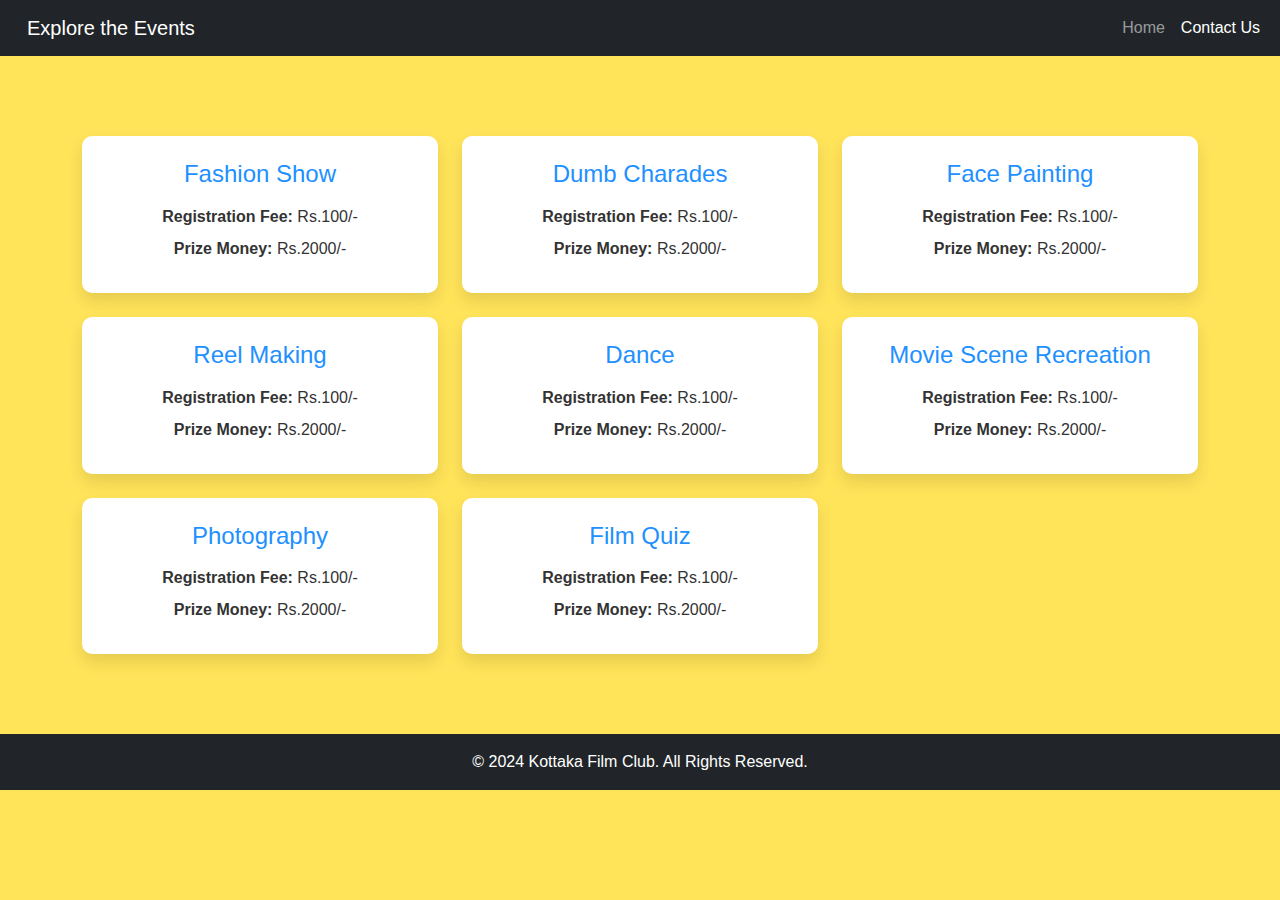
==== events.html @ e1348350 "Add files via upload" ====
<!DOCTYPE html>
<html lang="en">
<head>
  <meta charset="UTF-8">
  <meta name="viewport" content="width=device-width, initial-scale=1.0">
  <title>Events - Kottaka Film Club</title>
  <link rel="stylesheet" href="https://cdn.jsdelivr.net/npm/bootstrap@5.3.0/dist/css/bootstrap.min.css">
  <link rel="stylesheet" href="events.css">
</head>
<body>
  <nav class="navbar navbar-expand-lg navbar-dark bg-dark">
    <div class="container-fluid">
      <a class="navbar-brand" href="#"
      style="padding-left: 15px;">Explore the Events</a>
      <button class="navbar-toggler" type="button" data-bs-toggle="collapse" data-bs-target="#navbarNav" aria-controls="navbarNav" aria-expanded="false" aria-label="Toggle navigation">
        <span class="navbar-toggler-icon"></span>
      </button>
      <div class="collapse navbar-collapse" id="navbarNav">
        <ul class="navbar-nav ms-auto">
          <li class="nav-item">
            <a class="nav-link" href="index.html">Home</a>
          </li>
          <li class="nav-item">
            <a class="nav-link active" href="events.html">Contact Us</a>
          </li>
          
        </ul>
      </div>
    </div>
  </nav>

  <section class="events-section container py-5">
    <div class="row g-4">
      <div class="col-md-6 col-lg-4">
        <div class="event-card">
          <h2>Fashion Show</h2>
          <p><strong>Registration Fee:</strong> Rs.100/-</p>
          <p><strong>Prize Money:</strong> Rs.2000/-</p>
        </div>
      </div>
      <div class="col-md-6 col-lg-4">
        <div class="event-card">
          <h2>Dumb Charades</h2>
          <p><strong>Registration Fee:</strong> Rs.100/-</p>
          <p><strong>Prize Money:</strong> Rs.2000/-</p>
        </div>
      </div>
      <div class="col-md-6 col-lg-4">
        <div class="event-card">
          <h2>Face Painting</h2>
          <p><strong>Registration Fee:</strong> Rs.100/-</p>
          <p><strong>Prize Money:</strong> Rs.2000/-</p>
        </div>
      </div>
      <div class="col-md-6 col-lg-4">
        <div class="event-card">
          <h2>Reel Making</h2>
          <p><strong>Registration Fee:</strong> Rs.100/-</p>
          <p><strong>Prize Money:</strong> Rs.2000/-</p>
        </div>
      </div>
      <div class="col-md-6 col-lg-4">
        <div class="event-card">
          <h2>Dance</h2>
          <p><strong>Registration Fee:</strong> Rs.100/-</p>
          <p><strong>Prize Money:</strong> Rs.2000/-</p>
        </div>
      </div>
      <div class="col-md-6 col-lg-4">
        <div class="event-card">
          <h2>Movie Scene Recreation</h2>
          <p><strong>Registration Fee:</strong> Rs.100/-</p>
          <p><strong>Prize Money:</strong> Rs.2000/-</p>
        </div>
      </div>
      <div class="col-md-6 col-lg-4">
        <div class="event-card">
          <h2>Photography</h2>
          <p><strong>Registration Fee:</strong> Rs.100/-</p>
          <p><strong>Prize Money:</strong> Rs.2000/-</p>
        </div>
      </div>
      <div class="col-md-6 col-lg-4">
        <div class="event-card">
          <h2>Film Quiz</h2>
          <p><strong>Registration Fee:</strong> Rs.100/-</p>
          <p><strong>Prize Money:</strong> Rs.2000/-</p>
        </div>
      </div>
    </div>
  </section>

  <footer class="bg-dark text-white text-center py-3">
    <p>&copy; 2024 Kottaka Film Club. All Rights Reserved.</p>
  </footer>

  <script src="https://cdn.jsdelivr.net/npm/bootstrap@5.3.0/dist/js/bootstrap.bundle.min.js"></script>
</body>
</html>
---- events.css ----
body, h1, h2, p {
    margin: 0;
    padding: 0;
    box-sizing: border-box;
  }
  
  body {
    font-family: 'Arial', sans-serif;
    background-color: #ffe359;
    color: #333;
  }

  header {
    background-color: #75000000;
    color: #000000;
    padding: 2rem;
    text-align: center;
  }
  
  header h1 {
    font-size: 2.5rem;
    margin-bottom: 1rem;
  }
  
  header p {
    font-size: 1.2rem;
  }
  
  .events-section {
    margin-top: 2rem;
  }
  
  .event-card {
    background-color: #fff;
    padding: 1.5rem;
    border-radius: 10px;
    box-shadow: 0 8px 15px rgba(0, 0, 0, 0.1);
    transition: transform 0.3s ease, box-shadow 0.3s ease;
    text-align: center;
  }
  
  .event-card h2 {
    font-size: 1.5rem;
    color: #1E90FF;
    margin-bottom: 1rem;
  }
  
  .event-card p {
    font-size: 1rem;
    color: #333;
    margin: 0.5rem 0;
  }
  
  .event-card:hover {
    transform: translateY(-5px);
    box-shadow: 0 12px 20px rgba(0, 0, 0, 0.2);
  }

  footer {
    margin-top: 2rem;
    background-color: #000;
    color: #fff;
    text-align: center;
    padding: 1rem;
  }
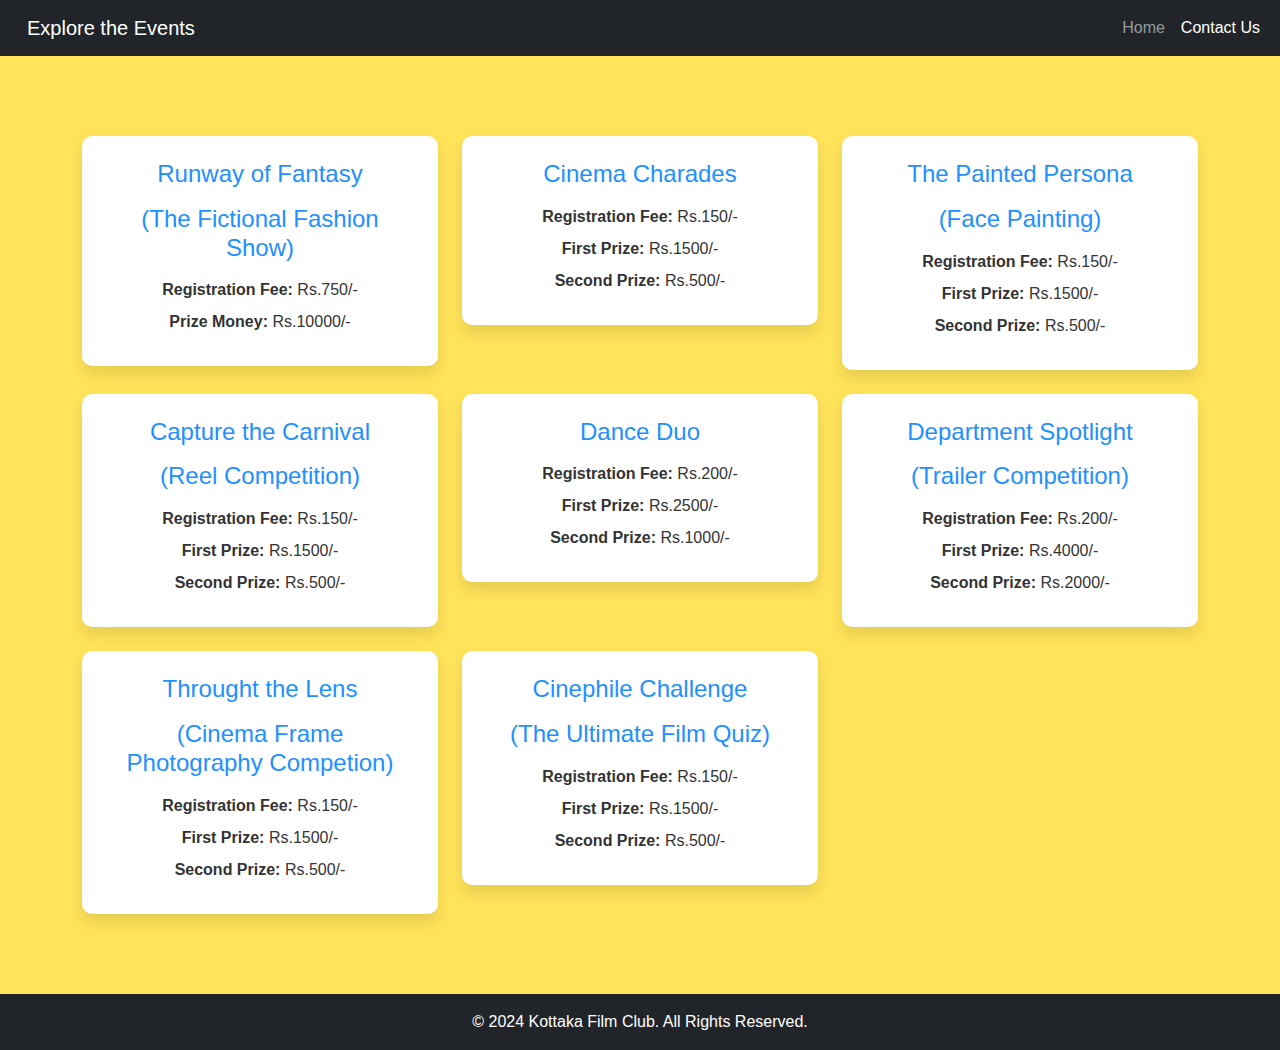
==== commit 1c3d545c: "Update events.html" ====
--- a/events.html
+++ b/events.html
@@ -32,59 +32,97 @@
   <section class="events-section container py-5">
     <div class="row g-4">
       <div class="col-md-6 col-lg-4">
-        <div class="event-card">
-          <h2>Fashion Show</h2>
-          <p><strong>Registration Fee:</strong> Rs.100/-</p>
-          <p><strong>Prize Money:</strong> Rs.2000/-</p>
-        </div>
+        <a href="https://docs.google.com/forms/d/e/1FAIpQLSef0jXWjcgyNFOSwSrGX2Urhkmdyq2OgsK-n2dpYC6xoCYkPw/viewform?usp=header" 
+        target="_blank" style="text-decoration: none;">
+          <div class="event-card">
+              <h2>Runway of Fantasy</h2>
+              <h2 class="event-sub">(The Fictional Fashion Show)</h2>
+              <p><strong>Registration Fee:</strong> Rs.750/-</p>
+              <p><strong>Prize Money:</strong> Rs.10000/-</p>
+          </div>
+        </a>
       </div>
       <div class="col-md-6 col-lg-4">
-        <div class="event-card">
-          <h2>Dumb Charades</h2>
-          <p><strong>Registration Fee:</strong> Rs.100/-</p>
-          <p><strong>Prize Money:</strong> Rs.2000/-</p>
-        </div>
+        <a href="https://docs.google.com/forms/d/e/1FAIpQLSfgc0_alQLm6rW76Nei1hwEWrpiuKshq1z3o8sYUv36s-8a4Q/viewform?usp=header" 
+        target="_blank" style="text-decoration: none;">
+          <div class="event-card">
+            <h2>Cinema Charades</h2>
+            <p><strong>Registration Fee:</strong> Rs.150/-</p>
+            <p><strong>First Prize:</strong> Rs.1500/-</p>
+            <p><strong>Second Prize:</strong> Rs.500/-</p>
+          </div>
+        </a>
       </div>
       <div class="col-md-6 col-lg-4">
-        <div class="event-card">
-          <h2>Face Painting</h2>
-          <p><strong>Registration Fee:</strong> Rs.100/-</p>
-          <p><strong>Prize Money:</strong> Rs.2000/-</p>
-        </div>
+        <a href="https://docs.google.com/forms/d/e/1FAIpQLSd5-NkDKj5oeCDc9Lm8lnsl1JADTl8_XMmudvwVcVeKSqGTVw/viewform?usp=header" 
+        target="_blank" style="text-decoration: none;">
+          <div class="event-card">
+            <h2>The Painted Persona</h2>
+            <h2 class="event-sub">(Face Painting)</h2>
+            <p><strong>Registration Fee:</strong> Rs.150/-</p>
+            <p><strong>First Prize:</strong> Rs.1500/-</p>
+            <p><strong>Second Prize:</strong> Rs.500/-</p>
+          </div>
+        </a>
       </div>
       <div class="col-md-6 col-lg-4">
-        <div class="event-card">
-          <h2>Reel Making</h2>
-          <p><strong>Registration Fee:</strong> Rs.100/-</p>
-          <p><strong>Prize Money:</strong> Rs.2000/-</p>
-        </div>
+        <a href="https://docs.google.com/forms/d/e/1FAIpQLScuaLPp5p_Vvbk9Q7PiWQuDhiRM7dB5Vf9ojd99C1GCPz2U8Q/viewform?usp=header" 
+        target="_blank" style="text-decoration: none;">
+          <div class="event-card">
+            <h2>Capture the Carnival</h2>
+            <h2 class="event-sub">(Reel Competition)</h2>
+            <p><strong>Registration Fee:</strong> Rs.150/-</p>
+            <p><strong>First Prize:</strong> Rs.1500/-</p>
+            <p><strong>Second Prize:</strong> Rs.500/-</p>
+          </div>
+        </a>
       </div>
       <div class="col-md-6 col-lg-4">
-        <div class="event-card">
-          <h2>Dance</h2>
-          <p><strong>Registration Fee:</strong> Rs.100/-</p>
-          <p><strong>Prize Money:</strong> Rs.2000/-</p>
-        </div>
+        <a href="https://docs.google.com/forms/d/e/1FAIpQLSeT9etV0f0Wpvt8HmSgNeT7LWzGpmiiRwSs65UHyGGFP7Sujw/viewform?usp=header" 
+        target="_blank" style="text-decoration: none;">
+          <div class="event-card">
+            <h2>Dance Duo</h2>
+            <p><strong>Registration Fee:</strong> Rs.200/-</p>
+            <p><strong>First Prize:</strong> Rs.2500/-</p>
+            <p><strong>Second Prize:</strong> Rs.1000/-</p>
+          </div>
+        </a>
       </div>
       <div class="col-md-6 col-lg-4">
-        <div class="event-card">
-          <h2>Movie Scene Recreation</h2>
-          <p><strong>Registration Fee:</strong> Rs.100/-</p>
-          <p><strong>Prize Money:</strong> Rs.2000/-</p>
-        </div>
+        <a href="https://docs.google.com/forms/d/e/1FAIpQLSdB44ZsXVo-eC2FviDWwmnamSu4spy9nbEP3IVtHRLCe-GUog/viewform?usp=dialog" 
+        target="_blank" style="text-decoration: none;">
+          <div class="event-card">
+            <h2>Department Spotlight</h2>
+            <h2 class="event-sub">(Trailer Competition)</h2>
+            <p><strong>Registration Fee:</strong> Rs.200/-</p>
+            <p><strong>First Prize:</strong> Rs.4000/-</p>
+            <p><strong>Second Prize:</strong> Rs.2000/-</p>
+          </div>
+        </a>
       </div>
       <div class="col-md-6 col-lg-4">
-        <div class="event-card">
-          <h2>Photography</h2>
-          <p><strong>Registration Fee:</strong> Rs.100/-</p>
-          <p><strong>Prize Money:</strong> Rs.2000/-</p>
-        </div>
+        <a href="https://docs.google.com/forms/d/e/1FAIpQLSerAuEcdo5VMVJRuMLHvmkKWppT6mL5IpTUq9xkb5ICWe2fBQ/viewform?usp=header" 
+        target="_blank" style="text-decoration: none;">
+          <div class="event-card">
+            <h2>Throught the Lens</h2>
+            <h2 class="event-sub">(Cinema Frame Photography Competion)</h2>
+            <p><strong>Registration Fee:</strong> Rs.150/-</p>
+            <p><strong>First Prize:</strong> Rs.1500/-</p>
+            <p><strong>Second Prize:</strong> Rs.500/-</p>
+          </div>
+        </a>
       </div>
       <div class="col-md-6 col-lg-4">
-        <div class="event-card">
-          <h2>Film Quiz</h2>
-          <p><strong>Registration Fee:</strong> Rs.100/-</p>
-          <p><strong>Prize Money:</strong> Rs.2000/-</p>
+        <a href="https://docs.google.com/forms/d/e/1FAIpQLSfFQnQ4YGl3yofa8kvVjLnPk63tDMxtNZd-K6nRSLDI6mN0og/viewform?usp=header" 
+        target="_blank" style="text-decoration: none;">
+            <div class="event-card">
+              <h2>Cinephile Challenge</h2>
+              <h2 class="event-sub">(The Ultimate Film Quiz)</h2>
+              <p><strong>Registration Fee:</strong> Rs.150/-</p>
+              <p><strong>First Prize:</strong> Rs.1500/-</p>
+              <p><strong>Second Prize:</strong> Rs.500/-</p>
+            </div>
+          </a>
         </div>
       </div>
     </div>
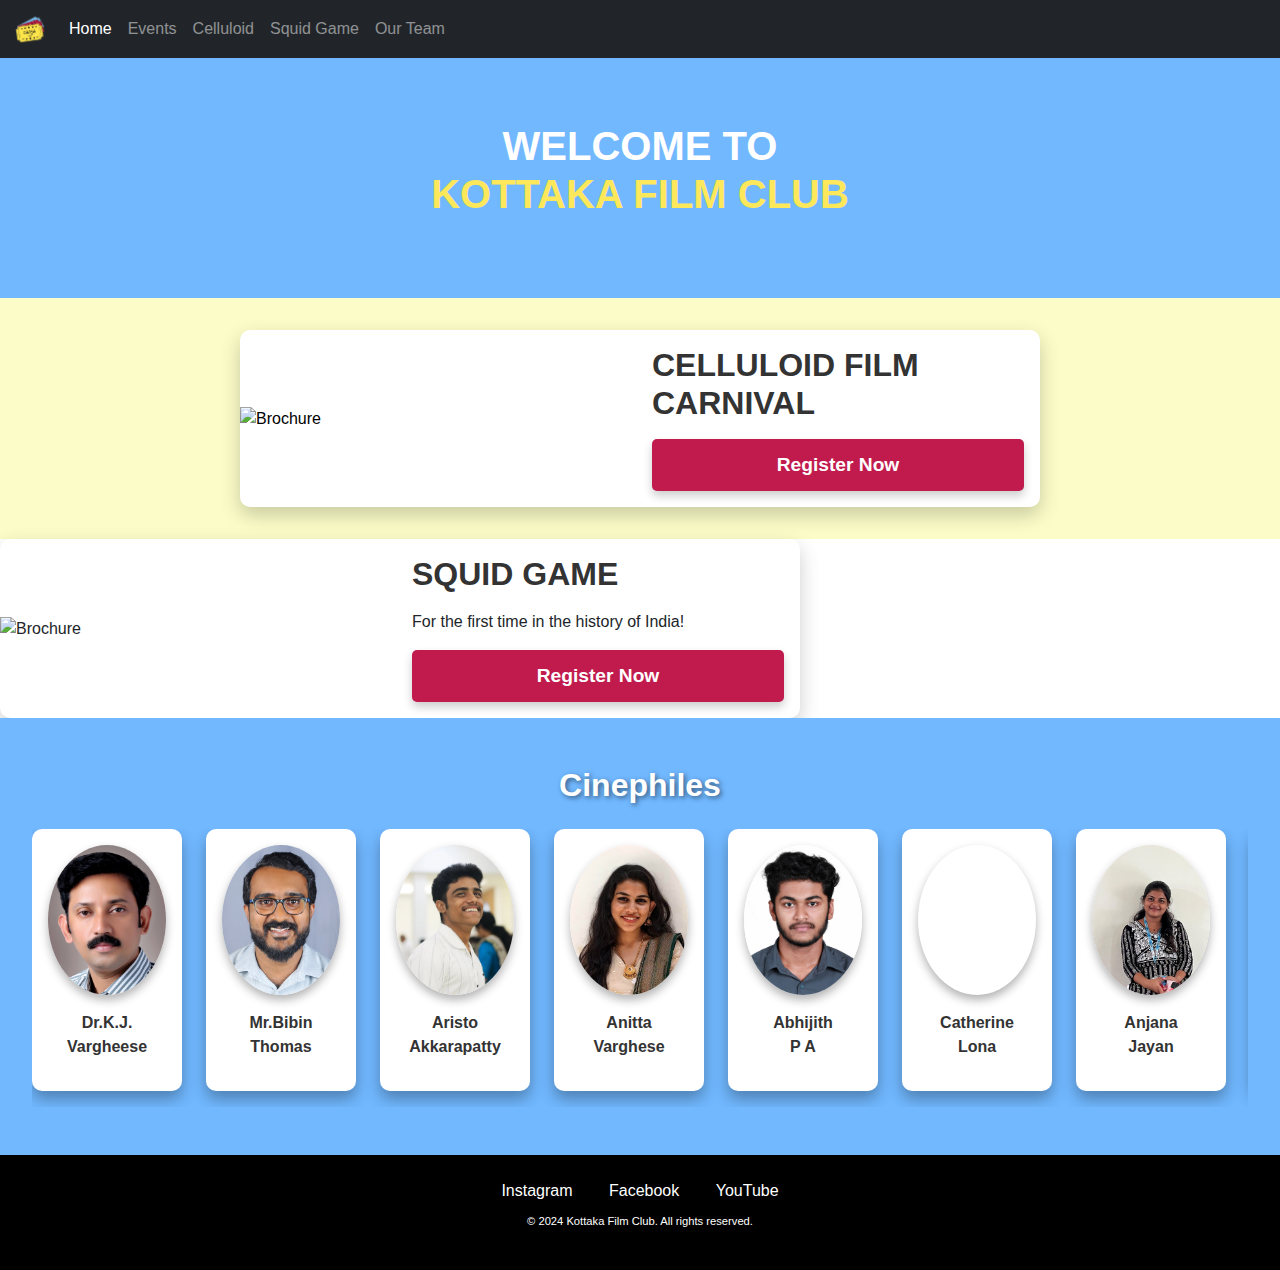
==== commit 95c289e9: "Update events.html" ====
--- a/events.html
+++ b/events.html
@@ -3,135 +3,112 @@
 <head>
   <meta charset="UTF-8">
   <meta name="viewport" content="width=device-width, initial-scale=1.0">
-  <title>Events - Kottaka Film Club</title>
-  <link rel="stylesheet" href="https://cdn.jsdelivr.net/npm/bootstrap@5.3.0/dist/css/bootstrap.min.css">
-  <link rel="stylesheet" href="events.css">
+  <title>Kottaka Film Club</title>
+  <link rel="stylesheet" href="kottaka.css">
+  <link rel="stylesheet" href="https://stackpath.bootstrapcdn.com/bootstrap/4.5.2/css/bootstrap.min.css" integrity="sha384-JcKb8q3iqJ61gNV9KGb8thSsNjpSL0n8PARn9HuZOnIxN0hoP+VmmDGMN5t9UJ0Z" crossorigin="anonymous"/>
+  <link href="https://cdn.jsdelivr.net/npm/bootstrap@5.3.0/dist/css/bootstrap.min.css" rel="stylesheet">
+  <script src="https://code.jquery.com/jquery-3.5.1.slim.min.js" integrity="sha384-DfXdz2htPH0lsSSs5nCTpuj/zy4C+OGpamoFVy38MVBnE+IbbVYUew+OrCXaRkfj" crossorigin="anonymous"></script>
+  <script src="https://cdn.jsdelivr.net/npm/popper.js@1.16.1/dist/umd/popper.min.js" integrity="sha384-9/reFTGAW83EW2RDu2S0VKaIzap3H66lZH81PoYlFhbGU+6BZp6G7niu735Sk7lN" crossorigin="anonymous"></script>
+  <script src="https://stackpath.bootstrapcdn.com/bootstrap/4.5.2/js/bootstrap.min.js" integrity="sha384-B4gt1jrGC7Jh4AgTPSdUtOBvfO8shuf57BaghqFfPlYxofvL8/KUEfYiJOMMV+rV" crossorigin="anonymous"></script>
 </head>
 <body>
-  <nav class="navbar navbar-expand-lg navbar-dark bg-dark">
-    <div class="container-fluid">
-      <a class="navbar-brand" href="#"
-      style="padding-left: 15px;">Explore the Events</a>
-      <button class="navbar-toggler" type="button" data-bs-toggle="collapse" data-bs-target="#navbarNav" aria-controls="navbarNav" aria-expanded="false" aria-label="Toggle navigation">
+  
+    <nav class="navbar navbar-expand-lg navbar-dark bg-dark" style="padding-left: 15px; padding-right: 15px;">
+      <a class="navbar-brand" href="events.html" target="_blank">
+        <img src="Images/kottaka.png" width="30px" alt="Kottaka-Logo">
+      </a>
+      <button class="navbar-toggler" type="button" data-toggle="collapse" data-target="#navbarNavAltMarkup" aria-controls="navbarNavAltMarkup" aria-expanded="false" aria-label="Toggle navigation">
         <span class="navbar-toggler-icon"></span>
       </button>
-      <div class="collapse navbar-collapse" id="navbarNav">
-        <ul class="navbar-nav ms-auto">
-          <li class="nav-item">
-            <a class="nav-link" href="index.html">Home</a>
-          </li>
-          <li class="nav-item">
-            <a class="nav-link active" href="events.html">Contact Us</a>
-          </li>
-          
-        </ul>
+      <div class="collapse navbar-collapse" id="navbarNavAltMarkup">
+        <div class="navbar-nav">
+          <a class="nav-link active" href="#home">Home<span class="sr-only">(current)</span></a>
+          <a class="nav-link" href="events.html">Events</a>
+          <a class="nav-link" href="#brochure">Celluloid</a>
+          <a class="nav-link" href="#brochure">Squid Game</a>
+          <a class="nav-link" href="#members">Our Team</a>
+        </div>
+      </div>
+    </nav>
+
+    <section id="home" class="welcome-section">
+        <h1 style="font-weight: bold;"><span>WELCOME TO</span><br>KOTTAKA FILM CLUB</h1>
+    </section>
+
+    <section id="brochure" class="brochure-section">
+      <div class="brochure-card">
+        <img src="Images/Brochure.jpg" alt="Brochure" class="brochure-image">
+        <div class="text-content">
+          <h2 class="carnival-title">Celluloid Film Carnival</h2>
+          <a href="events.html" 
+            class="register-btn">Register Now</a>
+        </div>
+      </div>
+    </section>    
+
+
+  <section id="squid" class="squid-section">
+    <div class="brochure-card">
+      <img src="Images/squid.jpg" alt="Brochure" class="brochure-image">
+      <div class="text-content">
+        <h2 class="carnival-title">Squid Game</h2>
+        <p>For the first time in the history of India!</p>
+        <a href="https://docs.google.com/forms/d/e/1FAIpQLSddylnSXpmCfa7XHB771RZ3xFGt5ZpXJLJJy116pbXgom7zBA/viewform"  target="_blank"
+          class="register-btn">Register Now</a>
       </div>
     </div>
-  </nav>
+  </section>   
 
-  <section class="events-section container py-5">
-    <div class="row g-4">
-      <div class="col-md-6 col-lg-4">
-        <a href="https://docs.google.com/forms/d/e/1FAIpQLSef0jXWjcgyNFOSwSrGX2Urhkmdyq2OgsK-n2dpYC6xoCYkPw/viewform?usp=header" 
-        target="_blank" style="text-decoration: none;">
-          <div class="event-card">
-              <h2>Runway of Fantasy</h2>
-              <h2 class="event-sub">(The Fictional Fashion Show)</h2>
-              <p><strong>Registration Fee:</strong> Rs.750/-</p>
-              <p><strong>Prize Money:</strong> Rs.10000/-</p>
+
+  <section id="members" class="members-section">
+      <h2>Cinephiles</h2>
+      <div class="members-container">
+          <div class="member">
+              <img src="Images/Varghese.jpg" alt="Dr.K.J. Vargheese" height="150px">
+              <p>Dr.K.J. <br>Vargheese</p>
           </div>
-        </a>
+          <div class="member">
+              <img src="Images/Bibin.jpg" height="150px" alt="Bibin Thomas">
+              <p>Mr.Bibin <br>Thomas</p>
+          </div>
+          <div class="member">
+              <img src="Images/Aristo.png" height="150px" alt="Aristo">
+              <p>Aristo <br>Akkarapatty</p>
+          </div>
+          <div class="member">
+              <img src="Images/Anitta.jpg" height="150px" alt="Anitta Varghese">
+              <p>Anitta <br>Varghese</p>
+          </div>
+          <div class="member">
+              <img src="Images/Abhijith.png" height="150px" alt="Abhijith P A">
+              <p>Abhijith <br>P A</p>
+          </div>
+          <div class="member">
+              <img src="Images/Catherine.jpg" height="150px" alt="Catherine Lona">
+              <p>Catherine <br>Lona</p>
+          </div>
+          <div class="member">
+            <img src="Images/Anjana.jpg" height="150px" alt="Anjana Jayan">
+            <p>Anjana <br> Jayan</p>
+          </div>
+          <div class="member">
+            <img src="Images/Manav.jpg" height="150px" alt="Dheeraj K Das">
+            <p>Manav Syam <br>K D </p>
+          </div>
+          <div class="member">
+            <img src="Images/99+.png" height="150px" alt="Members">
+          <p>Other <br> Members</p>
       </div>
-      <div class="col-md-6 col-lg-4">
-        <a href="https://docs.google.com/forms/d/e/1FAIpQLSfgc0_alQLm6rW76Nei1hwEWrpiuKshq1z3o8sYUv36s-8a4Q/viewform?usp=header" 
-        target="_blank" style="text-decoration: none;">
-          <div class="event-card">
-            <h2>Cinema Charades</h2>
-            <p><strong>Registration Fee:</strong> Rs.150/-</p>
-            <p><strong>First Prize:</strong> Rs.1500/-</p>
-            <p><strong>Second Prize:</strong> Rs.500/-</p>
-          </div>
-        </a>
       </div>
-      <div class="col-md-6 col-lg-4">
-        <a href="https://docs.google.com/forms/d/e/1FAIpQLSd5-NkDKj5oeCDc9Lm8lnsl1JADTl8_XMmudvwVcVeKSqGTVw/viewform?usp=header" 
-        target="_blank" style="text-decoration: none;">
-          <div class="event-card">
-            <h2>The Painted Persona</h2>
-            <h2 class="event-sub">(Face Painting)</h2>
-            <p><strong>Registration Fee:</strong> Rs.150/-</p>
-            <p><strong>First Prize:</strong> Rs.1500/-</p>
-            <p><strong>Second Prize:</strong> Rs.500/-</p>
-          </div>
-        </a>
-      </div>
-      <div class="col-md-6 col-lg-4">
-        <a href="https://docs.google.com/forms/d/e/1FAIpQLScuaLPp5p_Vvbk9Q7PiWQuDhiRM7dB5Vf9ojd99C1GCPz2U8Q/viewform?usp=header" 
-        target="_blank" style="text-decoration: none;">
-          <div class="event-card">
-            <h2>Capture the Carnival</h2>
-            <h2 class="event-sub">(Reel Competition)</h2>
-            <p><strong>Registration Fee:</strong> Rs.150/-</p>
-            <p><strong>First Prize:</strong> Rs.1500/-</p>
-            <p><strong>Second Prize:</strong> Rs.500/-</p>
-          </div>
-        </a>
-      </div>
-      <div class="col-md-6 col-lg-4">
-        <a href="https://docs.google.com/forms/d/e/1FAIpQLSeT9etV0f0Wpvt8HmSgNeT7LWzGpmiiRwSs65UHyGGFP7Sujw/viewform?usp=header" 
-        target="_blank" style="text-decoration: none;">
-          <div class="event-card">
-            <h2>Dance Duo</h2>
-            <p><strong>Registration Fee:</strong> Rs.200/-</p>
-            <p><strong>First Prize:</strong> Rs.2500/-</p>
-            <p><strong>Second Prize:</strong> Rs.1000/-</p>
-          </div>
-        </a>
-      </div>
-      <div class="col-md-6 col-lg-4">
-        <a href="https://docs.google.com/forms/d/e/1FAIpQLSdB44ZsXVo-eC2FviDWwmnamSu4spy9nbEP3IVtHRLCe-GUog/viewform?usp=dialog" 
-        target="_blank" style="text-decoration: none;">
-          <div class="event-card">
-            <h2>Department Spotlight</h2>
-            <h2 class="event-sub">(Trailer Competition)</h2>
-            <p><strong>Registration Fee:</strong> Rs.200/-</p>
-            <p><strong>First Prize:</strong> Rs.4000/-</p>
-            <p><strong>Second Prize:</strong> Rs.2000/-</p>
-          </div>
-        </a>
-      </div>
-      <div class="col-md-6 col-lg-4">
-        <a href="https://docs.google.com/forms/d/e/1FAIpQLSerAuEcdo5VMVJRuMLHvmkKWppT6mL5IpTUq9xkb5ICWe2fBQ/viewform?usp=header" 
-        target="_blank" style="text-decoration: none;">
-          <div class="event-card">
-            <h2>Throught the Lens</h2>
-            <h2 class="event-sub">(Cinema Frame Photography Competion)</h2>
-            <p><strong>Registration Fee:</strong> Rs.150/-</p>
-            <p><strong>First Prize:</strong> Rs.1500/-</p>
-            <p><strong>Second Prize:</strong> Rs.500/-</p>
-          </div>
-        </a>
-      </div>
-      <div class="col-md-6 col-lg-4">
-        <a href="https://docs.google.com/forms/d/e/1FAIpQLSfFQnQ4YGl3yofa8kvVjLnPk63tDMxtNZd-K6nRSLDI6mN0og/viewform?usp=header" 
-        target="_blank" style="text-decoration: none;">
-            <div class="event-card">
-              <h2>Cinephile Challenge</h2>
-              <h2 class="event-sub">(The Ultimate Film Quiz)</h2>
-              <p><strong>Registration Fee:</strong> Rs.150/-</p>
-              <p><strong>First Prize:</strong> Rs.1500/-</p>
-              <p><strong>Second Prize:</strong> Rs.500/-</p>
-            </div>
-          </a>
+    </section>
+
+    <footer id="contact">
+        <div class="social-links">
+            <a href="https://www.instagram.com/kottaka_club/" target="_blank">Instagram</a>
+            <a href="https://www.facebook.com/kottakafilmclub" target="_blank">Facebook</a>
+            <a href="#">YouTube</a>
         </div>
-      </div>
-    </div>
-  </section>
-
-  <footer class="bg-dark text-white text-center py-3">
-    <p>&copy; 2024 Kottaka Film Club. All Rights Reserved.</p>
-  </footer>
-
-  <script src="https://cdn.jsdelivr.net/npm/bootstrap@5.3.0/dist/js/bootstrap.bundle.min.js"></script>
+        <p style="font-size: 0.7rem; padding-top: 10px;">&copy; 2024 Kottaka Film Club. All rights reserved.</p>
+    </footer>
 </body>
 </html>
--- a/kottaka.css
+++ b/kottaka.css
@@ -0,0 +1,258 @@
+/* General Reset */
+* {
+    margin: 0;
+    padding: 0;
+    box-sizing: border-box;
+    font-family: Arial, sans-serif;
+  }
+  
+  body {
+    line-height: 1.6;
+    color: #333;
+    background-color: #FFFFFF;
+  }
+  
+  .navbar {
+    padding: 1rem;
+  }
+  
+  /* Welcome Section */
+  .welcome-section {
+    text-align: center;
+    padding: 4rem 2rem;
+    background-color: #71b8ff;
+    color: #fde75a;
+  }
+  
+  .welcome-section h1 {
+    font-size: 2.5rem;
+    margin-bottom: 1rem;
+  }
+  
+  .welcome-section h1 span {
+    color: #ffffff;
+  }
+  
+  /* Celebrating Section */
+  .celebrating-section {
+    text-align: center;
+    padding: 3rem 2rem;
+    background-color: #fbfcc7;
+    color: #000000;
+  }
+  
+  .celebrating-section h2 {
+    font-size: 2rem;
+    margin-bottom: 1rem;
+    font-weight: bold;
+  }
+  
+  .celebrating-section p {
+    font-size: 1rem;
+    max-width: 600px;
+    margin: auto;
+  }
+  
+  /* New Members Section */
+  .members-section {
+    text-align: center;
+    padding: 3rem 2rem;
+    background-color: #71b8ff;
+    color: #fff;
+  }
+  
+  .members-section h2 {
+    font-size: 2rem;
+    margin-bottom: 1.5rem;
+    font-weight: bold;
+    color: #fff;
+    text-shadow: 2px 2px 5px rgba(0, 0, 0, 0.5);
+  }
+
+  .members-container {
+    display: flex;
+    justify-content: start;
+    align-items: center;
+    overflow-x: auto;
+    padding-bottom: 1rem;
+    gap: 1.5rem;
+  }
+  
+  .members-container::-webkit-scrollbar {
+    height: 8px;
+  }
+  
+  .members-container::-webkit-scrollbar-thumb {
+    background-color: rgba(255, 255, 255, 0.6);
+    border-radius: 10px;
+  }
+  
+  .members-container::-webkit-scrollbar-thumb:hover {
+    background-color: rgba(255, 255, 255, 0.9);
+  }
+  
+  .member {
+    display: flex;
+    flex-direction: column;
+    align-items: center;
+    min-width: 150px;
+    max-width: 200px;
+    background-color: #fff;
+    padding: 1rem;
+    border-radius: 10px;
+    box-shadow: 0 8px 15px rgba(0, 0, 0, 0.3);
+    transition: transform 0.3s ease, box-shadow 0.3s ease;
+  }
+  
+  .member:hover {
+    transform: translateY(-5px);
+    box-shadow: 0 12px 20px rgba(0, 0, 0, 0.4);
+  }
+  
+  .member img {
+    width: 100%;
+    border-radius: 50%;
+    object-fit: cover;
+    max-width: 150px;
+    margin-bottom: 1rem;
+    box-shadow: 0 5px 10px rgba(0, 0, 0, 0.3);
+  }
+  
+  .member p {
+    font-size: 1rem;
+    font-weight: bold;
+    color: #333;
+  }
+  
+
+  @media (max-width: 768px) {
+    .members-container {
+      scroll-snap-type: x mandatory;
+      gap: 1rem;
+    }
+  
+    .member {
+      scroll-snap-align: start;
+    }
+  
+    .members-container {
+      overflow-x: scroll;
+      -webkit-overflow-scrolling: touch;
+    }
+  }
+  
+  
+  
+
+  .brochure-section {
+    display: flex;
+    justify-content: center;
+    align-items: center;
+    padding: 2rem;
+    background-color: #fbfcc7;
+    color: #000;
+  }
+  
+  .brochure-card {
+    display: flex;
+    flex-direction: column;
+    align-items: center;
+    width: 100%;
+    max-width: 400px;
+    border-radius: 10px;
+    background-color: #fff;
+    box-shadow: 0 8px 20px rgba(0, 0, 0, 0.2);
+    overflow: hidden;
+    transition: all 0.3s ease-in-out;
+  }
+  
+  .brochure-image {
+    width: 100%;
+    height: auto;
+    border-bottom: 2px solid #71b8ff;
+  }
+  
+  .text-content {
+    text-align: center;
+    padding: 1.5rem;
+  }
+  
+  .carnival-title {
+    font-size: 1.5rem;
+    color: #333;
+    margin-bottom: 1rem;
+    font-weight: bold;
+    text-transform: uppercase;
+  }
+  
+  .register-btn {
+    background-color: #C11B4E;
+    color: #ffffff;
+    padding: 0.75rem 1.5rem;
+    border-radius: 5px;
+    font-size: 1rem;
+    text-decoration: none;
+    font-weight: bold;
+    text-align: center;
+    white-space: nowrap;
+    box-shadow: 0 5px 10px rgba(0, 0, 0, 0.2);
+    transition: all 0.3s ease;
+  }
+  
+  .register-btn:hover {
+    background-color: #e60000;
+    transform: translateY(-3px);
+    color: #14f3ff;
+    box-shadow: 0 8px 15px rgba(0, 0, 0, 0.3);
+  }
+  
+
+  @media (min-width: 768px) {
+    .brochure-card {
+      flex-direction: row;
+      align-items: center; 
+      gap: 1.5rem;
+      max-width: 800px;
+    }
+  
+    .brochure-image {
+      flex: 1;
+      max-width: 50%;
+      height: auto;
+      border-bottom: none;
+    }
+  
+    .text-content {
+      flex: 1; 
+      text-align: left;
+      display: flex; 
+      flex-direction: column;
+      justify-content: center;
+      padding: 1rem;
+    }
+  
+    .carnival-title {
+      font-size: 2rem; 
+      margin-bottom: 1rem;
+    }
+  
+    .register-btn {
+      font-size: 1.2rem; 
+    }
+  }
+  
+  
+  
+  footer {
+    text-align: center;
+    padding: 1.5rem;
+    background-color: #000;
+    color: #fff;
+  }
+  
+  .social-links a {
+    color: #fff;
+    text-decoration: none;
+    margin: 0 1rem;
+  }
+  
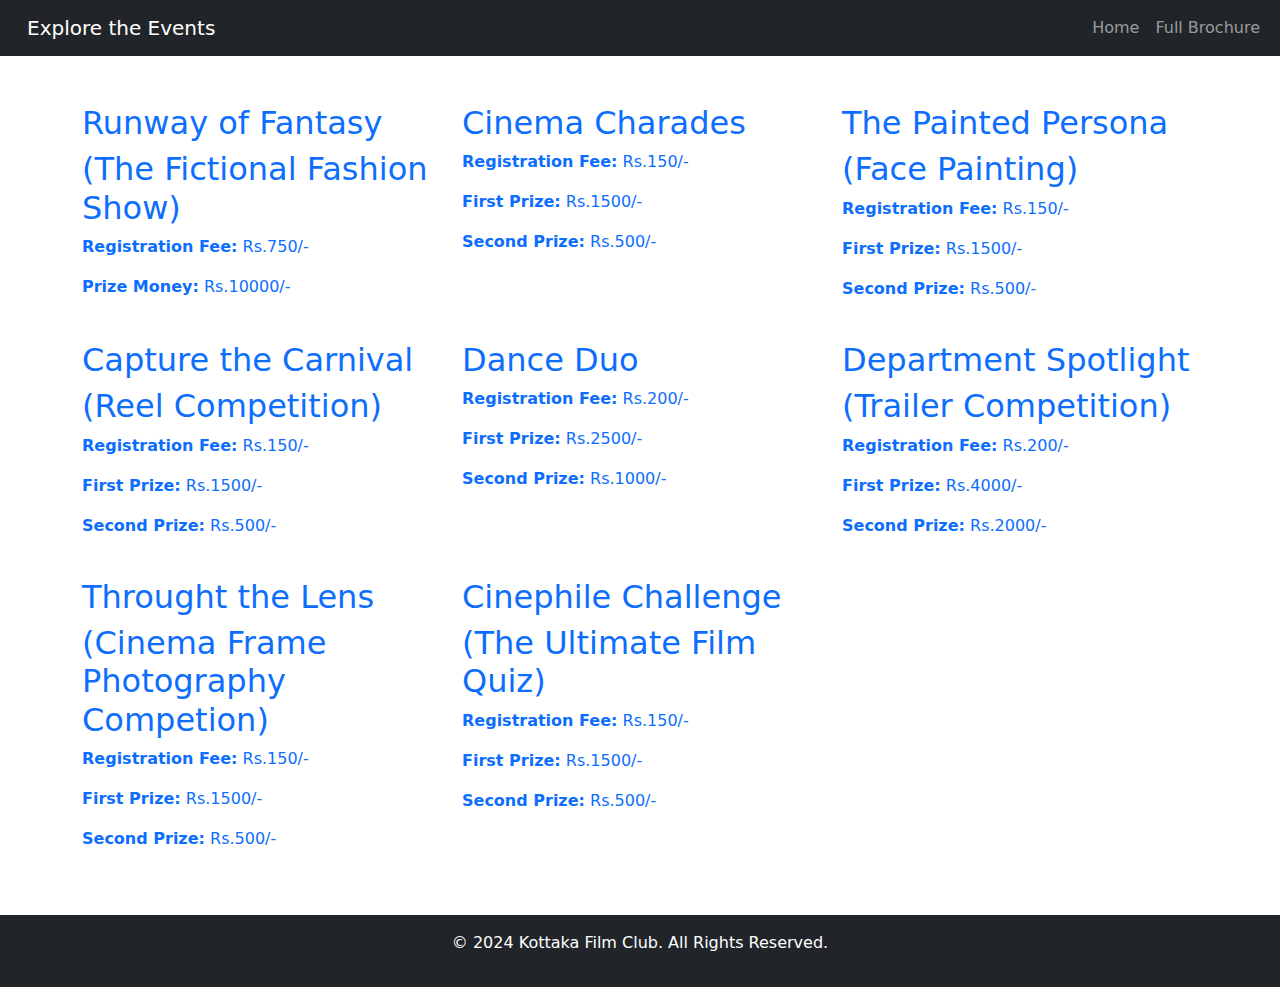
==== commit 28b9092f: "Update events.html" ====
--- a/events.html
+++ b/events.html
@@ -3,112 +3,134 @@
 <head>
   <meta charset="UTF-8">
   <meta name="viewport" content="width=device-width, initial-scale=1.0">
-  <title>Kottaka Film Club</title>
-  <link rel="stylesheet" href="kottaka.css">
-  <link rel="stylesheet" href="https://stackpath.bootstrapcdn.com/bootstrap/4.5.2/css/bootstrap.min.css" integrity="sha384-JcKb8q3iqJ61gNV9KGb8thSsNjpSL0n8PARn9HuZOnIxN0hoP+VmmDGMN5t9UJ0Z" crossorigin="anonymous"/>
-  <link href="https://cdn.jsdelivr.net/npm/bootstrap@5.3.0/dist/css/bootstrap.min.css" rel="stylesheet">
-  <script src="https://code.jquery.com/jquery-3.5.1.slim.min.js" integrity="sha384-DfXdz2htPH0lsSSs5nCTpuj/zy4C+OGpamoFVy38MVBnE+IbbVYUew+OrCXaRkfj" crossorigin="anonymous"></script>
-  <script src="https://cdn.jsdelivr.net/npm/popper.js@1.16.1/dist/umd/popper.min.js" integrity="sha384-9/reFTGAW83EW2RDu2S0VKaIzap3H66lZH81PoYlFhbGU+6BZp6G7niu735Sk7lN" crossorigin="anonymous"></script>
-  <script src="https://stackpath.bootstrapcdn.com/bootstrap/4.5.2/js/bootstrap.min.js" integrity="sha384-B4gt1jrGC7Jh4AgTPSdUtOBvfO8shuf57BaghqFfPlYxofvL8/KUEfYiJOMMV+rV" crossorigin="anonymous"></script>
+  <title>Events - Kottaka Film Club</title>
+  <link rel="stylesheet" href="https://cdn.jsdelivr.net/npm/bootstrap@5.3.0/dist/css/bootstrap.min.css">
+  <link rel="stylesheet" href="events.css">
 </head>
 <body>
-  
-    <nav class="navbar navbar-expand-lg navbar-dark bg-dark" style="padding-left: 15px; padding-right: 15px;">
-      <a class="navbar-brand" href="events.html" target="_blank">
-        <img src="Images/kottaka.png" width="30px" alt="Kottaka-Logo">
-      </a>
-      <button class="navbar-toggler" type="button" data-toggle="collapse" data-target="#navbarNavAltMarkup" aria-controls="navbarNavAltMarkup" aria-expanded="false" aria-label="Toggle navigation">
+  <nav class="navbar navbar-expand-lg navbar-dark bg-dark">
+    <div class="container-fluid">
+      <a class="navbar-brand" href="#"
+      style="padding-left: 15px;">Explore the Events</a>
+      <button class="navbar-toggler" type="button" data-bs-toggle="collapse" data-bs-target="#navbarNav" aria-controls="navbarNav" aria-expanded="false" aria-label="Toggle navigation">
         <span class="navbar-toggler-icon"></span>
       </button>
-      <div class="collapse navbar-collapse" id="navbarNavAltMarkup">
-        <div class="navbar-nav">
-          <a class="nav-link active" href="#home">Home<span class="sr-only">(current)</span></a>
-          <a class="nav-link" href="events.html">Events</a>
-          <a class="nav-link" href="#brochure">Celluloid</a>
-          <a class="nav-link" href="#brochure">Squid Game</a>
-          <a class="nav-link" href="#members">Our Team</a>
+      <div class="collapse navbar-collapse" id="navbarNav">
+        <ul class="navbar-nav ms-auto">
+          <li class="nav-item">
+            <a class="nav-link" href="index.html">Home</a>
+          </li>     
+          <li class="nav-item">
+            <a class="nav-link" href="#"> Full Brochure </a>
+          </li>
+        </ul>
+      </div>
+    </div>
+  </nav>
+
+  <section class="events-section container py-5">
+    <div class="row g-4">
+      <div class="col-md-6 col-lg-4">
+        <a href="https://docs.google.com/forms/d/e/1FAIpQLSef0jXWjcgyNFOSwSrGX2Urhkmdyq2OgsK-n2dpYC6xoCYkPw/viewform?usp=header" 
+        target="_blank" style="text-decoration: none;">
+          <div class="event-card">
+              <h2>Runway of Fantasy</h2>
+              <h2 class="event-sub">(The Fictional Fashion Show)</h2>
+              <p><strong>Registration Fee:</strong> Rs.750/-</p>
+              <p><strong>Prize Money:</strong> Rs.10000/-</p>
+          </div>
+        </a>
+      </div>
+      <div class="col-md-6 col-lg-4">
+        <a href="https://docs.google.com/forms/d/e/1FAIpQLSfgc0_alQLm6rW76Nei1hwEWrpiuKshq1z3o8sYUv36s-8a4Q/viewform?usp=header" 
+        target="_blank" style="text-decoration: none;">
+          <div class="event-card">
+            <h2>Cinema Charades</h2>
+            <p><strong>Registration Fee:</strong> Rs.150/-</p>
+            <p><strong>First Prize:</strong> Rs.1500/-</p>
+            <p><strong>Second Prize:</strong> Rs.500/-</p>
+          </div>
+        </a>
+      </div>
+      <div class="col-md-6 col-lg-4">
+        <a href="https://docs.google.com/forms/d/e/1FAIpQLSd5-NkDKj5oeCDc9Lm8lnsl1JADTl8_XMmudvwVcVeKSqGTVw/viewform?usp=header" 
+        target="_blank" style="text-decoration: none;">
+          <div class="event-card">
+            <h2>The Painted Persona</h2>
+            <h2 class="event-sub">(Face Painting)</h2>
+            <p><strong>Registration Fee:</strong> Rs.150/-</p>
+            <p><strong>First Prize:</strong> Rs.1500/-</p>
+            <p><strong>Second Prize:</strong> Rs.500/-</p>
+          </div>
+        </a>
+      </div>
+      <div class="col-md-6 col-lg-4">
+        <a href="https://docs.google.com/forms/d/e/1FAIpQLScuaLPp5p_Vvbk9Q7PiWQuDhiRM7dB5Vf9ojd99C1GCPz2U8Q/viewform?usp=header" 
+        target="_blank" style="text-decoration: none;">
+          <div class="event-card">
+            <h2>Capture the Carnival</h2>
+            <h2 class="event-sub">(Reel Competition)</h2>
+            <p><strong>Registration Fee:</strong> Rs.150/-</p>
+            <p><strong>First Prize:</strong> Rs.1500/-</p>
+            <p><strong>Second Prize:</strong> Rs.500/-</p>
+          </div>
+        </a>
+      </div>
+      <div class="col-md-6 col-lg-4">
+        <a href="https://docs.google.com/forms/d/e/1FAIpQLSeT9etV0f0Wpvt8HmSgNeT7LWzGpmiiRwSs65UHyGGFP7Sujw/viewform?usp=header" 
+        target="_blank" style="text-decoration: none;">
+          <div class="event-card">
+            <h2>Dance Duo</h2>
+            <p><strong>Registration Fee:</strong> Rs.200/-</p>
+            <p><strong>First Prize:</strong> Rs.2500/-</p>
+            <p><strong>Second Prize:</strong> Rs.1000/-</p>
+          </div>
+        </a>
+      </div>
+      <div class="col-md-6 col-lg-4">
+        <a href="https://docs.google.com/forms/d/e/1FAIpQLSdB44ZsXVo-eC2FviDWwmnamSu4spy9nbEP3IVtHRLCe-GUog/viewform?usp=dialog" 
+        target="_blank" style="text-decoration: none;">
+          <div class="event-card">
+            <h2>Department Spotlight</h2>
+            <h2 class="event-sub">(Trailer Competition)</h2>
+            <p><strong>Registration Fee:</strong> Rs.200/-</p>
+            <p><strong>First Prize:</strong> Rs.4000/-</p>
+            <p><strong>Second Prize:</strong> Rs.2000/-</p>
+          </div>
+        </a>
+      </div>
+      <div class="col-md-6 col-lg-4">
+        <a href="https://docs.google.com/forms/d/e/1FAIpQLSerAuEcdo5VMVJRuMLHvmkKWppT6mL5IpTUq9xkb5ICWe2fBQ/viewform?usp=header" 
+        target="_blank" style="text-decoration: none;">
+          <div class="event-card">
+            <h2>Throught the Lens</h2>
+            <h2 class="event-sub">(Cinema Frame Photography Competion)</h2>
+            <p><strong>Registration Fee:</strong> Rs.150/-</p>
+            <p><strong>First Prize:</strong> Rs.1500/-</p>
+            <p><strong>Second Prize:</strong> Rs.500/-</p>
+          </div>
+        </a>
+      </div>
+      <div class="col-md-6 col-lg-4">
+        <a href="https://docs.google.com/forms/d/e/1FAIpQLSfFQnQ4YGl3yofa8kvVjLnPk63tDMxtNZd-K6nRSLDI6mN0og/viewform?usp=header" 
+        target="_blank" style="text-decoration: none;">
+            <div class="event-card">
+              <h2>Cinephile Challenge</h2>
+              <h2 class="event-sub">(The Ultimate Film Quiz)</h2>
+              <p><strong>Registration Fee:</strong> Rs.150/-</p>
+              <p><strong>First Prize:</strong> Rs.1500/-</p>
+              <p><strong>Second Prize:</strong> Rs.500/-</p>
+            </div>
+          </a>
         </div>
       </div>
-    </nav>
+    </div>
+  </section>
 
-    <section id="home" class="welcome-section">
-        <h1 style="font-weight: bold;"><span>WELCOME TO</span><br>KOTTAKA FILM CLUB</h1>
-    </section>
+  <footer class="bg-dark text-white text-center py-3">
+    <p>&copy; 2024 Kottaka Film Club. All Rights Reserved.</p>
+  </footer>
 
-    <section id="brochure" class="brochure-section">
-      <div class="brochure-card">
-        <img src="Images/Brochure.jpg" alt="Brochure" class="brochure-image">
-        <div class="text-content">
-          <h2 class="carnival-title">Celluloid Film Carnival</h2>
-          <a href="events.html" 
-            class="register-btn">Register Now</a>
-        </div>
-      </div>
-    </section>    
-
-
-  <section id="squid" class="squid-section">
-    <div class="brochure-card">
-      <img src="Images/squid.jpg" alt="Brochure" class="brochure-image">
-      <div class="text-content">
-        <h2 class="carnival-title">Squid Game</h2>
-        <p>For the first time in the history of India!</p>
-        <a href="https://docs.google.com/forms/d/e/1FAIpQLSddylnSXpmCfa7XHB771RZ3xFGt5ZpXJLJJy116pbXgom7zBA/viewform"  target="_blank"
-          class="register-btn">Register Now</a>
-      </div>
-    </div>
-  </section>   
-
-
-  <section id="members" class="members-section">
-      <h2>Cinephiles</h2>
-      <div class="members-container">
-          <div class="member">
-              <img src="Images/Varghese.jpg" alt="Dr.K.J. Vargheese" height="150px">
-              <p>Dr.K.J. <br>Vargheese</p>
-          </div>
-          <div class="member">
-              <img src="Images/Bibin.jpg" height="150px" alt="Bibin Thomas">
-              <p>Mr.Bibin <br>Thomas</p>
-          </div>
-          <div class="member">
-              <img src="Images/Aristo.png" height="150px" alt="Aristo">
-              <p>Aristo <br>Akkarapatty</p>
-          </div>
-          <div class="member">
-              <img src="Images/Anitta.jpg" height="150px" alt="Anitta Varghese">
-              <p>Anitta <br>Varghese</p>
-          </div>
-          <div class="member">
-              <img src="Images/Abhijith.png" height="150px" alt="Abhijith P A">
-              <p>Abhijith <br>P A</p>
-          </div>
-          <div class="member">
-              <img src="Images/Catherine.jpg" height="150px" alt="Catherine Lona">
-              <p>Catherine <br>Lona</p>
-          </div>
-          <div class="member">
-            <img src="Images/Anjana.jpg" height="150px" alt="Anjana Jayan">
-            <p>Anjana <br> Jayan</p>
-          </div>
-          <div class="member">
-            <img src="Images/Manav.jpg" height="150px" alt="Dheeraj K Das">
-            <p>Manav Syam <br>K D </p>
-          </div>
-          <div class="member">
-            <img src="Images/99+.png" height="150px" alt="Members">
-          <p>Other <br> Members</p>
-      </div>
-      </div>
-    </section>
-
-    <footer id="contact">
-        <div class="social-links">
-            <a href="https://www.instagram.com/kottaka_club/" target="_blank">Instagram</a>
-            <a href="https://www.facebook.com/kottakafilmclub" target="_blank">Facebook</a>
-            <a href="#">YouTube</a>
-        </div>
-        <p style="font-size: 0.7rem; padding-top: 10px;">&copy; 2024 Kottaka Film Club. All rights reserved.</p>
-    </footer>
+  <script src="https://cdn.jsdelivr.net/npm/bootstrap@5.3.0/dist/js/bootstrap.bundle.min.js"></script>
 </body>
 </html>
